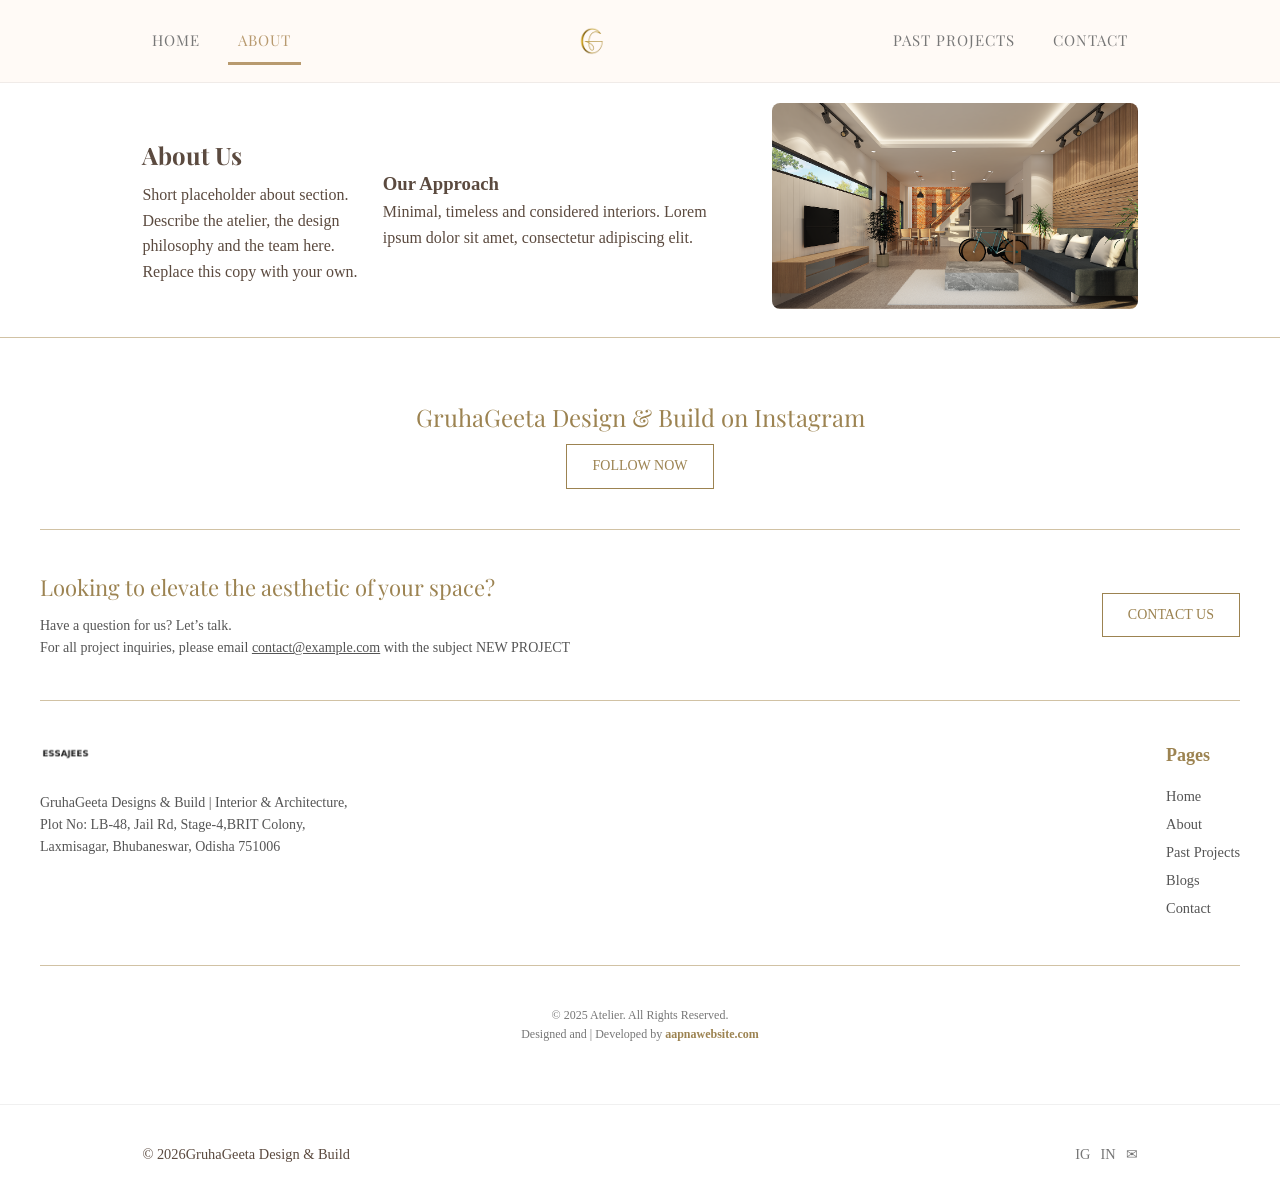
==== about.html @ baf8c3d8 "Add files via upload" ====
<!doctype html>
<html lang="en">
<head>
  <meta charset="utf-8" />
  <meta name="viewport" content="width=device-width,initial-scale=1" />
  <title>About — GruhaGeeta Design & Build</title>
  <link href="assets/original logo1.png" rel="icon">
  <link href="https://fonts.googleapis.com/css2?family=Playfair+Display:wght@400;600&family=Inter:wght@300;400;600&display=swap" rel="stylesheet">
  <link rel="stylesheet" href="css/style.css">
</head>
<body>
  <!-- Reuse same header -->
  <header class="site-header">
    <div class="container header-inner">
      <nav class="nav-left">
        <button id="mobile-toggle-2" aria-expanded="false" aria-label="Open menu">☰</button>
        <ul class="nav-list">
          <li><a href="index.html" class="nav-link">HOME</a></li>
          <li><a href="about.html" class="nav-link active">ABOUT</a></li>
        </ul>
      </nav>

      <div class="logo-area">
        <img src="assets/original logo1.png" alt="Essajees replica logo" class="logo">
      </div>

      <nav class="nav-right">
        <ul class="nav-list">
          <li><a href="projects.html" class="nav-link">PAST PROJECTS</a></li>
          <li><a href="contact.html" class="nav-link">CONTACT</a></li>
        </ul>
      </nav>
    </div>
  </header>

  <main class="container content">
    <section>
      <h2>About Us</h2>
      <p>Short placeholder about section. Describe the atelier, the design philosophy and the team here. Replace this copy with your own.</p>
    </section>
    <section class="two-col">
      <div>
        <h3>Our Approach</h3>
        <p>Minimal, timeless and considered interiors. Lorem ipsum dolor sit amet, consectetur adipiscing elit.</p>
      </div>
      <div>
        <img src="assets/interior-3012218_1280.png" alt="Sample project" style="width:100%;height:auto;border-radius:8px;">
      </div>
    </section>
  </main>

<!-- ======= Footer Section ======= -->
<footer class="footer">
  <div class="footer-top">
    <div class="follow-instagram">
      <h2>GruhaGeeta Design & Build on Instagram</h2>
      <a href="https://www.instagram.com/gruhageeta?igsh=YmhuNHJra3NudjNq" class="btn-outline">FOLLOW NOW</a>
    </div>

    <div class="footer-divider"></div>

    <div class="footer-contact">
      <div class="contact-text">
        <h2>Looking to elevate the aesthetic of your space?</h2>
        <p>
          Have a question for us? Let’s talk.<br>
          For all project inquiries, please email 
          <a href="mailto:contact@example.com">contact@example.com</a> 
          with the subject NEW PROJECT
        </p>
      </div>
      <a href="contact.html" class="btn-outline">CONTACT US</a>
    </div>

    <div class="footer-divider"></div>

    <div class="footer-bottom">
      <div class="footer-left">
        <img src="assets/logo.png" alt="Logo" class="footer-logo">
        <p>
          GruhaGeeta Designs & Build | Interior & Architecture,<br>
          Plot No: LB-48, Jail Rd, Stage-4,BRIT Colony,<br>
          Laxmisagar, Bhubaneswar, Odisha 751006
        </p>
        <div class="social-links">
          <a href="#"><i class="fab fa-instagram"></i></a>
          <a href="#"><i class="fab fa-linkedin"></i></a>
          <a href="#"><i class="fas fa-envelope"></i></a>
        </div>
      </div>
      <div class="footer-right">
        <h3>Pages</h3>
        <ul>
          <li><a href="index.html">Home</a></li>
          <li><a href="about.html">About</a></li>
          <li><a href="projects.html">Past Projects</a></li>
          <li><a href="#">Blogs</a></li>
          <li><a href="contact.html">Contact</a></li>
        </ul>
      </div>
    </div>

    <div class="footer-divider"></div>

    <div class="footer-credits">
      <p>© 2025 Atelier. All Rights Reserved.</p>
      <p>Designed and <span></span> | Developed by <span>aapnawebsite.com</span></p>
    </div>
  </div>
</footer>


  <footer class="site-footer">
    <div class="container footer-inner">
      <p>&copy; <span id="year2"></span>GruhaGeeta Design & Build</p>
      <div class="social">
        <a href="#">IG</a><a href="#">IN</a><a href="#">✉</a>
      </div>
    </div>
  </footer>

  <script src="js/script.js"></script>
</body>
</html>
---- css/style.css ----
/* Shared site CSS - modern, minimal replica look */
:root{
  --cream: #fffaf6;
  --gold: #b89a6f;
  --muted: #777;
  --accent-dark: #12323a;
  --max-width: 1200px;
  --radius: 6px;
  --gap: 20px;
}

*{box-sizing:border-box}
html,body{height:100%;margin:0;font-family:Inter,system-ui,-apple-system,Segoe UI,Roboto,"Helvetica Neue",Arial;}
.container{max-width:var(--max-width);margin:0 auto;padding:0 20px;}

/* Header */
.site-header{
  background:var(--cream);
  border-bottom:1px solid rgba(0,0,0,0.06);
  position:sticky; top:0; z-index:20;
}
.header-inner{
  display:flex;
  align-items:center;
  justify-content:space-between;
  gap:10px;
  padding:14px 0;
}

/* Nav lists */
.nav-list{list-style:none;margin:0;padding:0;display:flex;gap:18px;align-items:center}
.nav-list li{display:inline}
.nav-link{
  text-decoration:none;
  font-family: "Playfair Display", serif;
  font-size:15px;
  letter-spacing:1px;
  color:var(--muted);
  padding:12px 10px;
  border-bottom:3px solid transparent;
}
.nav-link:hover{color:var(--accent-dark)}
.nav-link.active{color:var(--gold); border-bottom-color:var(--gold)}

/* Logo */
.logo-area{display:flex;align-items:center;justify-content:center;flex:0 0 220px}
.logo{height:42px; width:auto; object-fit:contain}

/* Hero */
.hero{position:relative; height:70vh; min-height:420px; overflow:hidden}
.hero-image{width:100%; height:100%; object-fit:cover; display:block; filter:contrast(0.98) saturate(0.95)}
.hero-overlay{position:absolute; inset:0; pointer-events:none}

/* Intro */
.intro{padding:48px 0; text-align:center}
.intro h1{font-family:"Playfair Display", serif; margin:0;font-size:36px}
.intro p{color:var(--muted);max-width:820px;margin:12px auto 0;line-height:1.6}

/* Content layout */
.content{padding:48px 0}
.two-col{display:grid;grid-template-columns:1fr 1fr;gap:24px;align-items:center}
.project-grid{display:grid;grid-template-columns:repeat(3,1fr);gap:20px}
.project-card{background:#fff;border-radius:8px;padding:12px;box-shadow:0 6px 18px rgba(0,0,0,0.05)}
.project-card img{width:100%;border-radius:6px;display:block}



* {
  margin: 0;
  padding: 0;
  box-sizing: border-box;
}

body {
  font-family: "Georgia", serif;
  background: #fff;
  color: #5b4a3f;
  line-height: 1.6;
}

.container {
  display: flex;
  justify-content: space-between;
  align-items: center;
  padding: 20px 8%;
}

.top-header {
  background: #fff9f3;
  border-bottom: 1px solid #d6b181;
  text-align: center;
}

.top-header h2 {
  font-size: 1.2rem;
  color: #7a5d3c;
}

.btn {
  background: #fff;
  border: 1px solid #d6b181;
  color: #7a5d3c;
  padding: 8px 18px;
  cursor: pointer;
  transition: 0.3s;
}

.btn:hover {
  background: #d6b181;
  color: #fff;
}

.hero img {
  width: 100%;
  height: auto;
  display: block;
}

.overview {
  text-align: center;
  padding: 40px 10%;
  background: #fff;
  font-size: 1.1rem;
}

.process {
  text-align: center;
  padding: 60px 10%;
  background: #fff9f3;
}

.process-steps {
  display: flex;
  flex-wrap: wrap;
  justify-content: center;
  gap: 40px;
  margin-top: 30px;
}

.step {
  width: 200px;
}

.step img {
  width: 50px;
  margin-bottom: 15px;
}

.step h4 {
  color: #7a5d3c;
  margin-bottom: 10px;
}

.experience {
  text-align: center;
  padding: 60px 10%;
}

.experience-images {
  display: flex;
  justify-content: center;
  align-items: center;
  margin: 40px 0;
}

.experience-images img {
  width: 40%;
  border-radius: 8px;
}

.divider {
  width: 4px;
  height: 200px;
  background: #d6b181;
  margin: 0 20px;
}

.btn-outline {
  border: 1px solid #d6b181;
  background: transparent;
  padding: 10px 22px;
  color: #7a5d3c;
  cursor: pointer;
  transition: 0.3s;
}

.btn-outline:hover {
  background: #d6b181;
  color: #fff;
}

.testimonials {
  text-align: center;
  background: #fff9f3;
  padding: 60px 10%;
  position: relative;
}

.testimonials h2 {
  margin-bottom: 20px;
}

.testimonials p {
  max-width: 800px;
  margin: 10px auto;
  font-size: 1rem;
}

.subtext {
  color: #7a5d3c;
  font-size: 0.9rem;
}

.arrows {
  margin-top: 20px;
}

.arrow {
  background: transparent;
  border: 1px solid #d6b181;
  padding: 8px 14px;
  cursor: pointer;
  margin: 0 5px;
  color: #7a5d3c;
}

.arrow:hover {
  background: #d6b181;
  color: #fff;
}

footer {
  text-align: center;
  padding: 20px;
  background: #fff;
  border-top: 1px solid #d6b181;
  font-size: 0.9rem;
}


/* ======= Footer Styles ======= */
.footer {
  background: #fff;
  color: #9c8351;
  font-family: 'Times New Roman', serif;
  text-align: center;
  padding: 60px 40px;
  border-top: 1px solid #d1c2a4;
}

.footer-top h2 {
  font-size: 24px;
  font-weight: normal;
}

.btn-outline {
  display: inline-block;
  border: 1px solid #9c8351;
  padding: 10px 25px;
  text-decoration: none;
  color: #9c8351;
  font-size: 14px;
  transition: 0.3s;
}

.btn-outline:hover {
  background: #9c8351;
  color: #fff;
}

.footer-divider {
  border-top: 1px solid #d1c2a4;
  margin: 40px 0;
}

.footer-contact {
  display: flex;
  flex-wrap: wrap;
  justify-content: space-between;
  align-items: center;
  text-align: left;
  gap: 30px;
}

.footer-contact h2 {
  font-size: 22px;
  font-weight: normal;
}

.footer-contact p {
  font-size: 14px;
  color: #555;
  margin-top: 10px;
}

.footer-bottom {
  display: flex;
  flex-wrap: wrap;
  justify-content: space-between;
  align-items: flex-start;
  text-align: left;
  gap: 40px;
}

.footer-logo {
  width: 100px;
  margin-bottom: 20px;
}

.footer-left p {
  color: #555;
  font-size: 14px;
  line-height: 1.6;
}

.social-links a {
  color: #9c8351;
  font-size: 18px;
  margin-right: 15px;
  transition: 0.3s;
}

.social-links a:hover {
  color: #000;
}

.footer-right h3 {
  font-size: 18px;
  margin-bottom: 15px;
  color: #9c8351;
}

.footer-right ul {
  list-style: none;
  padding: 0;
}

.footer-right ul li {
  margin: 5px 0;
}

.footer-right ul li a {
  color: #555;
  text-decoration: none;
}

.footer-right ul li a:hover {
  color: #9c8351;
}

.footer-credits {
  font-size: 12px;
  color: #777;
  margin-top: 20px;
}

.footer-credits span {
  color: #9c8351;
  font-weight: bold;
}

/* Responsive */
@media (max-width: 768px) {
  .footer-contact, .footer-bottom {
    flex-direction: column;
    text-align: center;
  }
}


/* Footer */
.site-footer{background:#fff;padding:18px 0;border-top:1px solid rgba(0,0,0,0.06)}
.footer-inner{display:flex;justify-content:space-between;align-items:center}
.social a{margin-left:10px;text-decoration:none;color:var(--muted)}

/* Contact form */
.contact-form{max-width:680px;margin:0 auto;display:flex;flex-direction:column;gap:14px}
.contact-form label{display:flex;flex-direction:column;font-size:14px;color:var(--muted)}
.contact-form input, .contact-form textarea{padding:10px;border:1px solid #e6e6e6;border-radius:6px;font-size:14px}
.btn{background:var(--accent-dark);color:#fff;padding:10px 14px;border:none;border-radius:6px;font-weight:600;cursor:pointer;}

/* Mobile */
#mobile-toggle, #mobile-toggle-2, #mobile-toggle-3, #mobile-toggle-4{
  display:none; background:none;border:none;font-size:20px;margin-right:8px;cursor:pointer;
}
@media (max-width:900px){
  .logo-area{flex:1; text-align:center}
  .nav-left .nav-list, .nav-right .nav-list{display:none}
  #mobile-toggle, #mobile-toggle-2, #mobile-toggle-3, #mobile-toggle-4{display:inline-block}
  .header-inner{gap:8px}
  .project-grid{grid-template-columns:1fr}
  .two-col{grid-template-columns:1fr}
  .hero{height:52vh}
}

/* Small refinements */
a{color:inherit}
h2{font-family:"Playfair Display",serif;margin-bottom:8px}
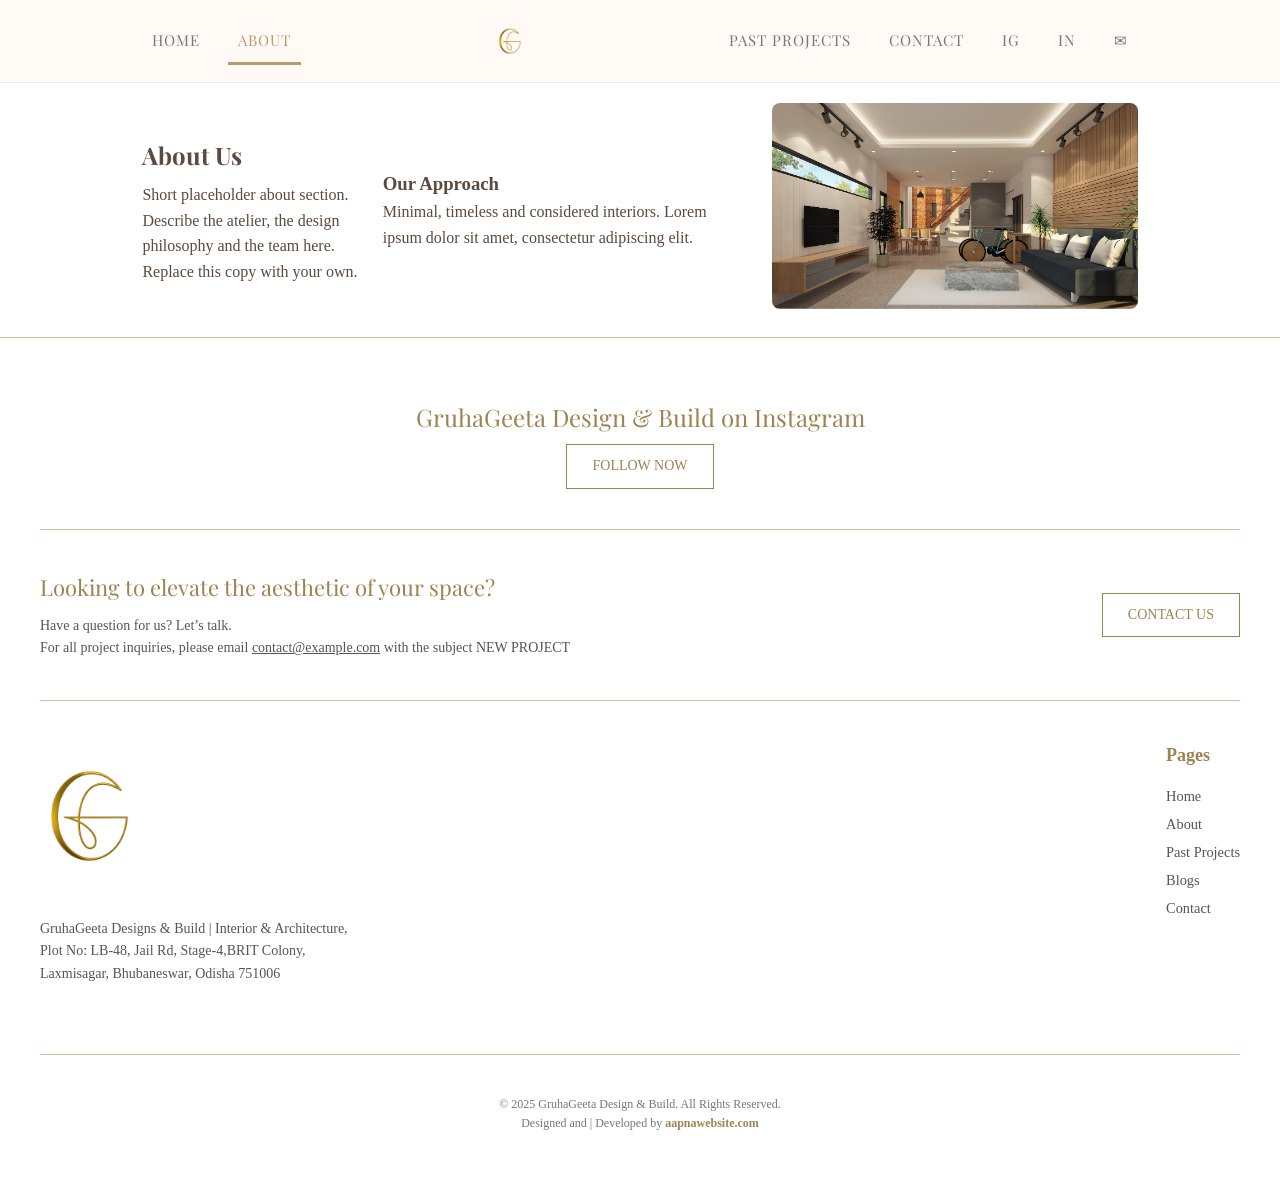
==== commit 82badaa4: "Add files via upload" ====
--- a/about.html
+++ b/about.html
@@ -28,6 +28,9 @@
         <ul class="nav-list">
           <li><a href="projects.html" class="nav-link">PAST PROJECTS</a></li>
           <li><a href="contact.html" class="nav-link">CONTACT</a></li>
+          <li><a href="#" class="nav-link">IG</a></li>
+          <li><a href="#" class="nav-link">IN</a></li>
+          <li><a href="#" class="nav-link">✉</a></li>
         </ul>
       </nav>
     </div>
@@ -76,7 +79,7 @@
 
     <div class="footer-bottom">
       <div class="footer-left">
-        <img src="assets/logo.png" alt="Logo" class="footer-logo">
+        <img src="assets/original logo1.png" alt="Logo" class="footer-logo">
         <p>
           GruhaGeeta Designs & Build | Interior & Architecture,<br>
           Plot No: LB-48, Jail Rd, Stage-4,BRIT Colony,<br>
@@ -103,21 +106,21 @@
     <div class="footer-divider"></div>
 
     <div class="footer-credits">
-      <p>© 2025 Atelier. All Rights Reserved.</p>
+      <p>© 2025 GruhaGeeta Design & Build. All Rights Reserved.</p>
       <p>Designed and <span></span> | Developed by <span>aapnawebsite.com</span></p>
     </div>
   </div>
 </footer>
 
 
-  <footer class="site-footer">
+  <!--<footer class="site-footer">
     <div class="container footer-inner">
       <p>&copy; <span id="year2"></span>GruhaGeeta Design & Build</p>
       <div class="social">
         <a href="#">IG</a><a href="#">IN</a><a href="#">✉</a>
       </div>
     </div>
-  </footer>
+  </footer>-->
 
   <script src="js/script.js"></script>
 </body>
